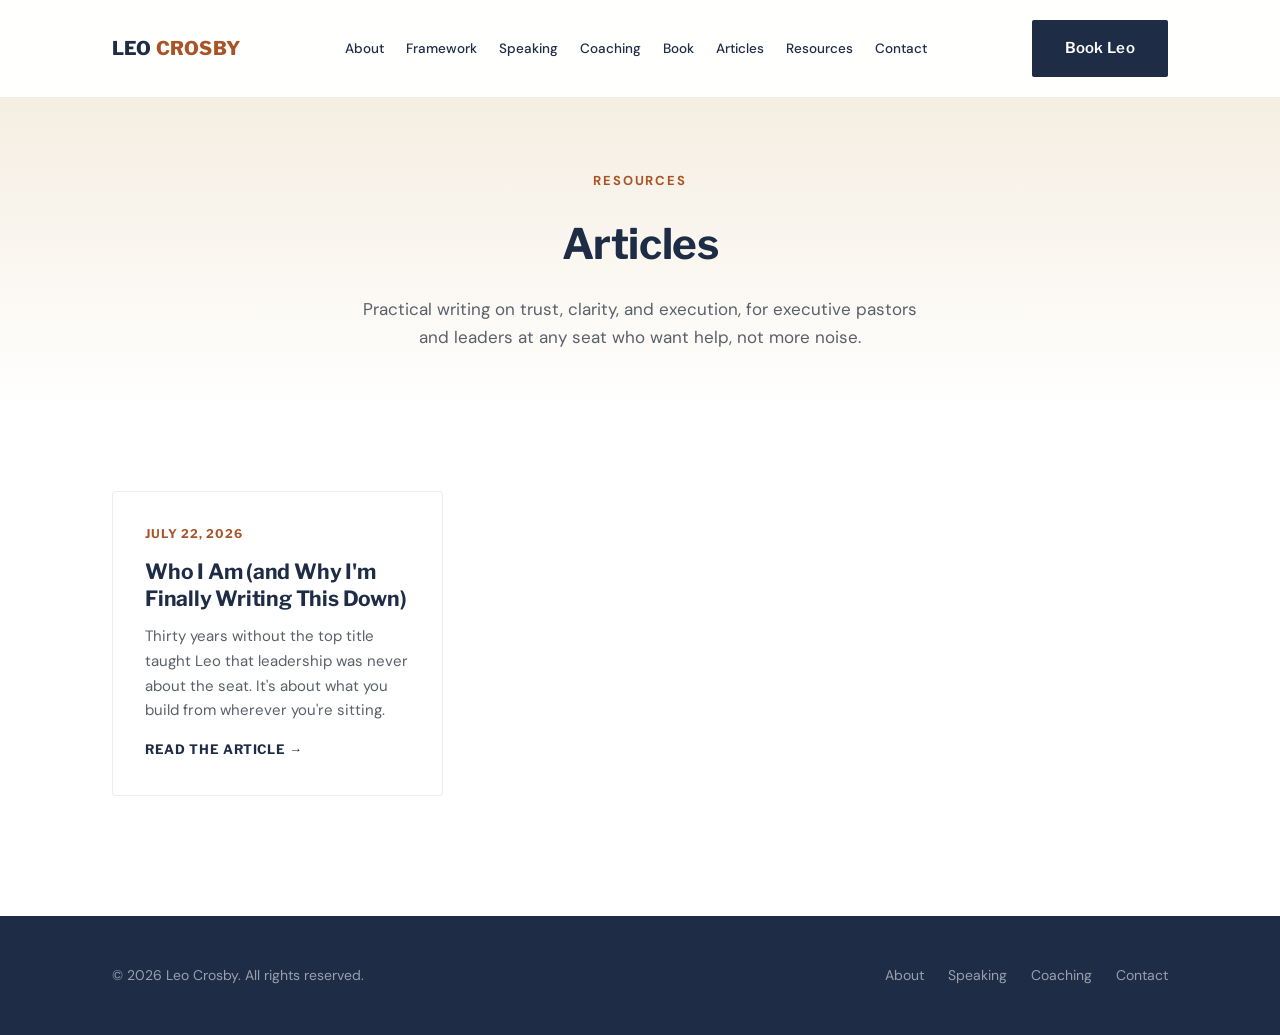
==== articles/index.html @ 7764774f "Add files via upload" ====
<!DOCTYPE html>
<html lang="en">
<head>
<meta charset="UTF-8">
<meta name="viewport" content="width=device-width, initial-scale=1.0">
<title>Articles | Leo Crosby</title>
<meta name="description" content="Practical writing on trust, clarity, and execution for executive pastors and leaders at any seat, from Leo Crosby.">
<link rel="preconnect" href="https://fonts.googleapis.com">
<link rel="preconnect" href="https://fonts.gstatic.com" crossorigin>
<link href="https://fonts.googleapis.com/css2?family=Libre+Franklin:wght@400;500;600;700;800&family=DM+Sans:wght@400;500;700&display=swap" rel="stylesheet">
<link rel="stylesheet" href="../styles/main.css">
</head>
<body>

<header>
  <nav>
    <a href="../index.html" class="logo">LEO <span>CROSBY</span></a>
    <ul class="nav-links" id="navLinks">
      <li><a href="../index.html#about">About</a></li>
      <li><a href="../index.html#framework">Framework</a></li>
      <li><a href="../index.html#speaking">Speaking</a></li>
      <li><a href="../index.html#coaching">Coaching</a></li>
      <li><a href="../index.html#book">Book</a></li>
      <li><a href="index.html">Articles</a></li>
      <li><a href="../index.html#resources">Resources</a></li>
      <li><a href="../index.html#contact">Contact</a></li>
    </ul>
    <div class="nav-cta">
      <a href="../index.html#contact" class="btn btn-primary">Book Leo</a>
      <button class="nav-toggle" id="navToggle" aria-label="Toggle menu">&#9776;</button>
    </div>
  </nav>
</header>

<main>

  <section class="articles-hero">
    <div class="container">
      <span class="eyebrow">Resources</span>
      <h1>Articles</h1>
      <p>Practical writing on trust, clarity, and execution, for executive pastors and leaders at any seat who want help, not more noise.</p>
    </div>
  </section>

  <div class="container">
    <div class="articles-list">
      <a href="who-i-am.html" class="article-card">
        <span class="date">July 22, 2026</span>
        <h3>Who I Am (and Why I'm Finally Writing This Down)</h3>
        <p>Thirty years without the top title taught Leo that leadership was never about the seat. It's about what you build from wherever you're sitting.</p>
        <span class="read-more">Read the Article &rarr;</span>
      </a>
    </div>
  </div>

</main>

<footer>
  <div class="container footer-grid">
    <div>&copy; <span id="year"></span> Leo Crosby. All rights reserved.</div>
    <ul class="footer-links">
      <li><a href="../index.html#about">About</a></li>
      <li><a href="../index.html#speaking">Speaking</a></li>
      <li><a href="../index.html#coaching">Coaching</a></li>
      <li><a href="../index.html#contact">Contact</a></li>
    </ul>
  </div>
</footer>

<script>
  document.getElementById('year').textContent = new Date().getFullYear();
  const navToggle = document.getElementById('navToggle');
  const navLinks = document.getElementById('navLinks');
  navToggle.addEventListener('click', () => navLinks.classList.toggle('open'));
  navLinks.querySelectorAll('a').forEach(a => a.addEventListener('click', () => navLinks.classList.remove('open')));
</script>

</body>
</html>
---- styles/main.css ----
:root{
  --navy:#1E2C46;
  --navy-light:#505A6F;
  --white:#FFFFFF;
  --warm-gray:#F2E9D8;
  --warm-gray-dark:#D9D1C2;
  --gold:#A95328;
  --gold-light:#D8A45C;
  --gold-dark:#8B4421;
  --text-body:#262524;
  --max-width:1120px;
}
*{box-sizing:border-box;margin:0;padding:0;}
html{scroll-behavior:smooth;}
body{
  font-family:'DM Sans', sans-serif;
  color:var(--text-body);
  background:var(--white);
  line-height:1.65;
  -webkit-font-smoothing:antialiased;
}
h1,h2,h3,h4{
  font-family:'Libre Franklin', sans-serif;
  color:var(--navy);
  font-weight:700;
  letter-spacing:-0.01em;
}
a{text-decoration:none;color:inherit;}
img{max-width:100%;display:block;}
.container{
  max-width:var(--max-width);
  margin:0 auto;
  padding:0 32px;
}
section{padding:120px 0;}
.eyebrow{
  text-transform:uppercase;
  letter-spacing:0.14em;
  font-size:13px;
  font-weight:700;
  color:var(--gold);
  margin-bottom:18px;
  display:block;
}
.btn{
  display:inline-block;
  padding:15px 32px;
  border-radius:2px;
  font-family:'Libre Franklin', sans-serif;
  font-weight:600;
  font-size:15px;
  letter-spacing:0.02em;
  transition:all 0.25s ease;
  cursor:pointer;
  border:1px solid transparent;
}
.btn-primary{
  background:var(--navy);
  color:var(--white);
}
.btn-primary:hover{background:var(--navy-light);}
.btn-outline{
  background:transparent;
  color:var(--navy);
  border:1px solid var(--navy);
}
.btn-outline:hover{background:var(--navy);color:var(--white);}
.btn-gold{
  background:var(--gold);
  color:var(--white);
}
.btn-gold:hover{background:var(--gold-dark);}

/* NAV */
header{
  position:fixed;
  top:0;left:0;right:0;
  background:rgba(255,255,255,0.96);
  backdrop-filter:blur(6px);
  z-index:1000;
  border-bottom:1px solid rgba(15,34,55,0.08);
}
nav{
  max-width:var(--max-width);
  margin:0 auto;
  padding:20px 32px;
  display:flex;
  align-items:center;
  justify-content:space-between;
}
.logo{
  font-family:'Libre Franklin', sans-serif;
  font-weight:800;
  font-size:19px;
  color:var(--navy);
  letter-spacing:0.01em;
  white-space:nowrap;
  flex-shrink:0;
}
.logo span{color:var(--gold);}
.nav-links{
  display:flex;
  gap:22px;
  list-style:none;
  flex-wrap:nowrap;
}
.nav-links a{
  font-size:13.5px;
  font-weight:500;
  color:var(--navy);
  position:relative;
  white-space:nowrap;
}
.nav-links a:hover{color:var(--gold);}
.nav-cta{display:flex;align-items:center;gap:18px;flex-shrink:0;}
.nav-cta .btn{white-space:nowrap;}
.nav-toggle{display:none;background:none;border:none;font-size:24px;color:var(--navy);cursor:pointer;}

@media (max-width:1080px){
  .nav-links{
    position:absolute;
    top:100%;left:0;right:0;
    background:var(--white);
    flex-direction:column;
    gap:0;
    display:none;
    border-bottom:1px solid rgba(15,34,55,0.08);
  }
  .nav-links.open{display:flex;}
  .nav-links li{width:100%;}
  .nav-links a{
    display:block;
    padding:16px 32px;
    border-top:1px solid rgba(15,34,55,0.06);
  }
  .nav-cta .btn{display:none;}
  .nav-toggle{display:block;}
}

/* HERO */
.hero{
  padding:200px 0 140px;
  background:linear-gradient(180deg, var(--warm-gray) 0%, var(--white) 100%);
}
.hero-grid{
  display:grid;
  grid-template-columns:1.15fr 0.85fr;
  gap:64px;
  align-items:center;
}
.hero h1{
  font-size:52px;
  line-height:1.12;
  margin-bottom:24px;
}
.hero h1 em{
  font-style:normal;
  color:var(--gold);
}
.hero p.lead{
  font-size:19px;
  color:var(--text-body);
  max-width:520px;
  margin-bottom:36px;
}
.hero-ctas{display:flex;gap:16px;flex-wrap:wrap;}
.hero-portrait{
  width:100%;
  aspect-ratio:4/5;
  border-radius:4px;
  position:relative;
  overflow:hidden;
  background:var(--navy);
}
.hero-portrait img{
  width:100%;
  height:100%;
  object-fit:cover;
  display:block;
}
.hero-portrait::after{
  content:"";
  position:absolute;
  bottom:-14px;right:-14px;
  width:70%;height:70%;
  border:1px solid var(--gold);
  border-radius:4px;
  z-index:-1;
}

/* SECTION HEADERS */
.section-head{
  max-width:640px;
  margin-bottom:64px;
}
.section-head.center{margin-left:auto;margin-right:auto;text-align:center;}
.section-head h2{font-size:36px;line-height:1.2;margin-bottom:20px;}
.section-head p{font-size:17px;color:#5A6068;}

.bg-warm{background:var(--warm-gray);}
.bg-navy{background:var(--navy);color:rgba(255,255,255,0.88);}
.bg-navy h2,.bg-navy h3,.bg-navy h4{color:var(--white);}
.bg-navy .eyebrow{color:var(--gold-light);}

/* ABOUT */
.about-grid{
  display:grid;
  grid-template-columns:0.8fr 1.2fr;
  gap:72px;
  align-items:start;
}
.about-photo{
  width:100%;
  aspect-ratio:1/1.1;
  border-radius:4px;
  overflow:hidden;
  background:var(--warm-gray-dark);
}
.about-photo img{
  width:100%;
  height:100%;
  object-fit:cover;
  display:block;
}
.about-text p{margin-bottom:20px;font-size:17px;}
.pull-quote{
  border-left:3px solid var(--gold);
  padding-left:24px;
  margin:32px 0;
  font-family:'Libre Franklin',sans-serif;
  font-size:20px;
  color:var(--navy);
  font-weight:500;
  line-height:1.5;
}

/* FRAMEWORK */
.not-is-grid{
  display:grid;
  grid-template-columns:1fr 1fr;
  gap:40px;
  margin-bottom:72px;
}
.not-is-card{
  background:var(--white);
  border:1px solid rgba(15,34,55,0.08);
  border-radius:4px;
  padding:40px;
}
.not-is-card h3{
  font-size:14px;
  text-transform:uppercase;
  letter-spacing:0.1em;
  margin-bottom:24px;
}
.not-is-card.is-not h3{color:#A24B3E;}
.not-is-card.is-yes h3{color:var(--gold);}
.not-is-card ul{list-style:none;}
.not-is-card li{
  padding:12px 0;
  border-top:1px solid rgba(15,34,55,0.06);
  font-size:16px;
}
.not-is-card li:first-child{border-top:none;}

.pillars{
  display:grid;
  grid-template-columns:repeat(4,1fr);
  gap:28px;
}
.pillar{
  background:var(--white);
  border-top:3px solid var(--gold);
  padding:32px 26px;
  box-shadow:0 2px 24px rgba(15,34,55,0.06);
}
.pillar .num{
  font-family:'Libre Franklin',sans-serif;
  font-size:13px;
  color:var(--gold);
  font-weight:700;
  letter-spacing:0.08em;
  margin-bottom:14px;
  display:block;
}
.pillar h4{font-size:20px;margin-bottom:12px;}
.pillar p{font-size:15px;color:#5A6068;}

/* SPEAKING */
.speaking-grid{
  display:grid;
  grid-template-columns:1fr 1fr;
  gap:64px;
  align-items:start;
}
.topic-list{list-style:none;margin-top:24px;}
.topic-list li{
  padding:18px 0;
  border-top:1px solid rgba(15,34,55,0.08);
  font-family:'Libre Franklin',sans-serif;
  font-size:17px;
  font-weight:500;
  color:var(--navy);
}
.topic-list li:last-child{border-bottom:1px solid rgba(15,34,55,0.08);}
.quote-card{
  background:var(--warm-gray);
  padding:32px;
  border-radius:4px;
  margin-bottom:24px;
}
.quote-card p{font-size:16px;font-style:italic;color:var(--navy);margin-bottom:16px;}
.quote-card .attribution{
  font-family:'Libre Franklin',sans-serif;
  font-size:13px;
  font-style:normal;
  text-transform:uppercase;
  letter-spacing:0.06em;
  color:#8A8272;
}

/* SPEAKING VIDEOS */
.video-section-head{
  margin-top:80px;
  text-align:center;
}
.video-section-head h3{font-size:26px;margin-top:8px;}
.video-grid{
  display:grid;
  grid-template-columns:repeat(auto-fit, minmax(220px, 260px));
  justify-content:center;
  gap:32px;
  margin-top:40px;
}
.video-card{width:100%;}
.video-embed{
  width:100%;
  aspect-ratio:9/16;
  background:var(--navy);
  border-radius:4px;
  overflow:hidden;
  box-shadow:0 12px 32px rgba(15,34,55,0.12);
}
.video-embed iframe{
  width:100%;
  height:100%;
  border:0;
  display:block;
}
.video-caption{
  margin-top:14px;
  text-align:center;
  font-family:'Libre Franklin',sans-serif;
  font-weight:600;
  font-size:15px;
  color:var(--navy);
}

/* COACHING */
.coaching-grid{
  display:grid;
  grid-template-columns:repeat(2,1fr);
  gap:28px;
  margin-top:56px;
  max-width:840px;
  margin-left:auto;
  margin-right:auto;
}
.coaching-card{
  padding:36px 30px;
  border:1px solid rgba(255,255,255,0.14);
  border-radius:4px;
}
.coaching-card h4{font-size:20px;margin-bottom:14px;}
.coaching-card p{font-size:15px;color:rgba(255,255,255,0.7);margin-bottom:20px;}
.coaching-card .tag{
  display:inline-block;
  font-size:12px;
  text-transform:uppercase;
  letter-spacing:0.08em;
  color:var(--gold-light);
  font-weight:700;
  margin-bottom:16px;
}

/* BOOK */
.book-grid{
  display:grid;
  grid-template-columns:0.7fr 1.3fr;
  gap:64px;
  align-items:center;
}
.book-cover{
  width:100%;
  aspect-ratio:2/3;
  background:linear-gradient(160deg, var(--navy) 0%, var(--navy-light) 100%);
  border-radius:2px;
  box-shadow:0 20px 50px rgba(15,34,55,0.18);
  display:flex;
  flex-direction:column;
  align-items:center;
  justify-content:center;
  text-align:center;
  padding:32px;
  color:var(--white);
}
.book-cover .eyebrow{color:var(--gold-light);}
.book-cover h3{color:var(--white);font-size:26px;line-height:1.3;}
.book-cover .sub{color:rgba(255,255,255,0.6);font-size:13px;margin-top:16px;letter-spacing:0.06em;text-transform:uppercase;}
.signup-row{
  display:flex;
  gap:12px;
  margin-top:28px;
  max-width:440px;
  flex-wrap:wrap;
}
.signup-row input{
  flex:1;
  min-width:200px;
  padding:15px 18px;
  border:1px solid rgba(15,34,55,0.18);
  border-radius:2px;
  font-family:'DM Sans',sans-serif;
  font-size:15px;
}

/* RESOURCES */
.resources-grid{
  display:grid;
  grid-template-columns:repeat(3,1fr);
  gap:28px;
}
.resource-card{
  display:block;
  background:var(--white);
  border:1px solid rgba(15,34,55,0.08);
  border-radius:4px;
  overflow:hidden;
  transition:box-shadow 0.25s ease, transform 0.25s ease;
}
a.resource-card:hover{
  box-shadow:0 12px 32px rgba(15,34,55,0.1);
  transform:translateY(-2px);
}
.resource-card .thumb{
  height:150px;
  background:var(--warm-gray-dark);
  display:flex;
  align-items:center;
  justify-content:center;
  color:#8A8272;
  font-family:'Libre Franklin',sans-serif;
  font-size:12px;
  text-transform:uppercase;
  letter-spacing:0.08em;
  overflow:hidden;
}
.resource-card .thumb img{
  width:100%;
  height:100%;
  object-fit:cover;
  display:block;
}
.resource-card .body{padding:26px;}
.resource-card h4{font-size:18px;margin-bottom:10px;}
.resource-card p{font-size:14px;color:#5A6068;margin-bottom:16px;}
.resource-card .link{
  font-family:'Libre Franklin',sans-serif;
  font-size:13px;
  font-weight:700;
  color:var(--gold);
  text-transform:uppercase;
  letter-spacing:0.05em;
}

/* CONTACT */
.contact-grid{
  display:grid;
  grid-template-columns:1fr 1fr;
  gap:64px;
}
.contact-form{display:flex;flex-direction:column;gap:18px;}
.contact-form input,.contact-form select,.contact-form textarea{
  padding:15px 18px;
  border:1px solid rgba(15,34,55,0.18);
  border-radius:2px;
  font-family:'DM Sans',sans-serif;
  font-size:15px;
  width:100%;
}
.contact-form textarea{resize:vertical;min-height:120px;}
.contact-info-item{
  display:flex;
  gap:16px;
  margin-bottom:28px;
}
.contact-info-item .label{
  font-family:'Libre Franklin',sans-serif;
  font-weight:700;
  font-size:13px;
  text-transform:uppercase;
  letter-spacing:0.06em;
  color:var(--gold);
  min-width:110px;
}
.contact-info-item .value{font-size:16px;color:var(--navy);}

footer{
  background:var(--navy);
  color:rgba(255,255,255,0.55);
  padding:48px 0;
  font-size:14px;
}
.footer-grid{
  display:flex;
  justify-content:space-between;
  align-items:center;
  flex-wrap:wrap;
  gap:20px;
}
.footer-links{display:flex;gap:24px;list-style:none;}
.footer-links a:hover{color:var(--gold-light);}

@media (max-width:900px){
  section{padding:80px 0;}
  .hero{padding:140px 0 80px;}
  .hero-grid{grid-template-columns:1fr;}
  .hero h1{font-size:38px;}
  .hero-portrait{max-width:340px;margin:0 auto;}
  .about-grid{grid-template-columns:1fr;}
  .about-photo{max-width:320px;margin:0 auto;}
  .not-is-grid{grid-template-columns:1fr;}
  .pillars{grid-template-columns:1fr 1fr;}
  .speaking-grid{grid-template-columns:1fr;}
  .coaching-grid{grid-template-columns:1fr;}
  .book-grid{grid-template-columns:1fr;}
  .book-cover{max-width:280px;margin:0 auto;}
  .resources-grid{grid-template-columns:1fr;}
  .contact-grid{grid-template-columns:1fr;}
}
@media (max-width:560px){
  .pillars{grid-template-columns:1fr;}
  .container{padding:0 22px;}
}

/* ARTICLES INDEX */
.articles-hero{
  padding:170px 0 60px;
  background:linear-gradient(180deg, var(--warm-gray) 0%, var(--white) 100%);
  text-align:center;
}
.articles-hero h1{font-size:42px;margin-bottom:16px;}
.articles-hero p{font-size:17px;color:#5A6068;max-width:560px;margin:0 auto;}
.articles-list{
  display:grid;
  grid-template-columns:repeat(auto-fill, minmax(280px, 1fr));
  gap:32px;
  padding:80px 0 120px;
}
.article-card{
  display:block;
  border:1px solid rgba(15,34,55,0.08);
  border-radius:4px;
  padding:32px;
  background:var(--white);
  transition:box-shadow 0.25s ease, transform 0.25s ease;
}
.article-card:hover{
  box-shadow:0 12px 32px rgba(15,34,55,0.1);
  transform:translateY(-2px);
}
.article-card .date{
  font-family:'Libre Franklin',sans-serif;
  font-size:12px;
  text-transform:uppercase;
  letter-spacing:0.08em;
  color:var(--gold);
  font-weight:700;
  margin-bottom:14px;
  display:block;
}
.article-card h3{font-size:21px;line-height:1.3;margin-bottom:12px;}
.article-card p{font-size:15px;color:#5A6068;}
.article-card .read-more{
  display:inline-block;
  margin-top:16px;
  font-family:'Libre Franklin',sans-serif;
  font-size:13px;
  font-weight:700;
  text-transform:uppercase;
  letter-spacing:0.05em;
  color:var(--navy);
}

/* ARTICLE PAGE */
.article-hero{
  padding:170px 0 60px;
  background:linear-gradient(180deg, var(--warm-gray) 0%, var(--white) 100%);
}
.article-hero-inner{max-width:700px;margin:0 auto;text-align:center;}
.article-hero h1{font-size:38px;line-height:1.2;margin-bottom:20px;}
.article-meta{
  font-family:'Libre Franklin',sans-serif;
  font-size:14px;
  color:#8A8272;
  text-transform:uppercase;
  letter-spacing:0.06em;
  font-weight:600;
}
.article-body{
  max-width:700px;
  margin:0 auto;
  padding:64px 0 120px;
}
.article-body p{
  font-size:18px;
  line-height:1.75;
  margin-bottom:26px;
  color:var(--text-body);
}
.article-body p:first-of-type{
  font-size:20px;
  color:var(--navy);
}
.article-footer-nav{
  max-width:700px;
  margin:0 auto;
  padding:0 0 100px;
  text-align:center;
}
@media (max-width:600px){
  .articles-hero{padding:140px 0 40px;}
  .article-hero{padding:140px 0 40px;}
  .article-hero h1{font-size:28px;}
  .article-body p{font-size:17px;}
}

/* TRACK RECORD (new) */
.stats-grid{
  display:grid;
  grid-template-columns:repeat(6,1fr);
  gap:16px;
  margin-bottom:64px;
}
.stat-card{
  background:var(--white);
  border-top:3px solid var(--gold);
  padding:24px 16px;
  text-align:center;
  box-shadow:0 2px 24px rgba(15,34,55,0.06);
}
.stat-num{
  display:block;
  font-family:'Libre Franklin',sans-serif;
  font-size:26px;
  font-weight:800;
  color:var(--navy);
  margin-bottom:6px;
}
.stat-label{
  display:block;
  font-size:12.5px;
  color:#5A6068;
  line-height:1.35;
}
.timeline{
  max-width:760px;
  margin:0 auto;
}
.timeline-item{
  display:flex;
  gap:24px;
  padding:20px 0;
  border-top:1px solid rgba(15,34,55,0.1);
}
.timeline-item:first-child{border-top:none;}
.timeline-date{
  flex:0 0 130px;
  font-family:'Libre Franklin',sans-serif;
  font-size:13px;
  font-weight:700;
  color:var(--gold);
  padding-top:3px;
}
.timeline-body h4{font-size:17px;margin-bottom:4px;}
.timeline-org{font-size:14px;color:#5A6068;}

@media (max-width:900px){
  .stats-grid{grid-template-columns:repeat(3,1fr);}
  .timeline-item{flex-direction:column;gap:4px;}
  .timeline-date{flex:none;}
}
@media (max-width:560px){
  .stats-grid{grid-template-columns:repeat(2,1fr);}
}

/* SPEAKING VIDEO PLACEHOLDERS (new) */
.video-embed-placeholder{
  display:flex;
  flex-direction:column;
  align-items:center;
  justify-content:center;
  gap:12px;
  border:1px dashed rgba(255,255,255,0.35);
  text-align:center;
  padding:16px;
}
.placeholder-play{
  width:40px;height:40px;
  border-radius:50%;
  background:rgba(255,255,255,0.14);
  color:var(--white);
  display:flex;
  align-items:center;
  justify-content:center;
  font-size:14px;
}
.placeholder-label{
  color:rgba(255,255,255,0.65);
  font-size:12.5px;
  line-height:1.4;
}
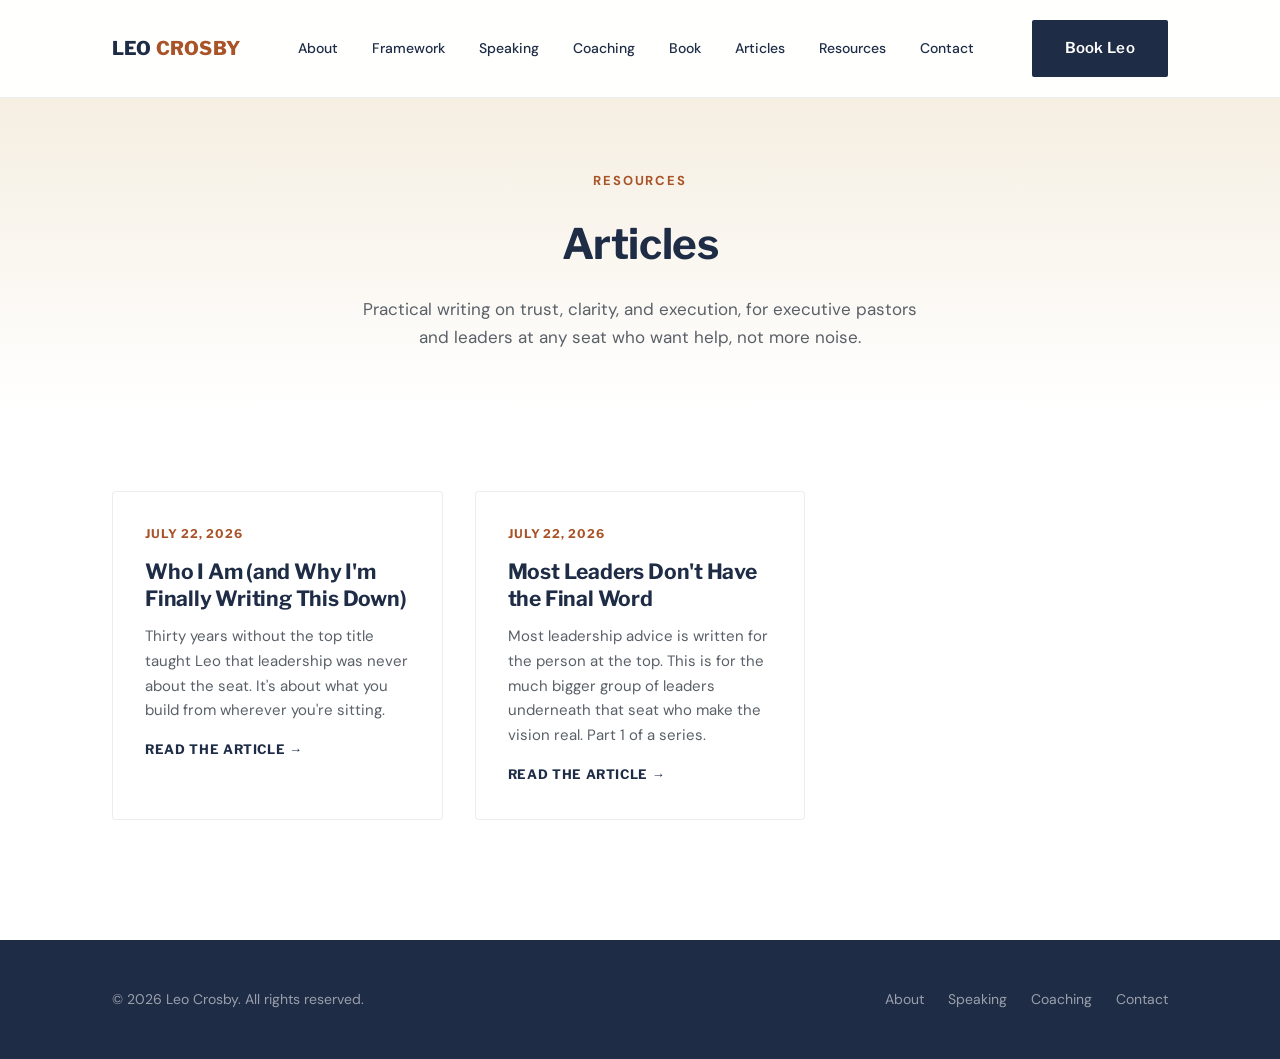
==== commit 39eca175: "Add files via upload" ====
--- a/articles/index.html
+++ b/articles/index.html
@@ -43,13 +43,24 @@
   </section>
 
   <div class="container">
-    <div class="articles-list">
-      <a href="who-i-am.html" class="article-card">
+    <div class="articles-list" id="articlesList">
+      <a href="who-i-am.html" class="article-card" data-publish="2026-07-22">
         <span class="date">July 22, 2026</span>
         <h3>Who I Am (and Why I'm Finally Writing This Down)</h3>
         <p>Thirty years without the top title taught Leo that leadership was never about the seat. It's about what you build from wherever you're sitting.</p>
         <span class="read-more">Read the Article &rarr;</span>
       </a>
+
+      <a href="most-leaders-dont-have-the-final-word.html" class="article-card" data-publish="2026-07-22">
+        <span class="date">July 22, 2026</span>
+        <h3>Most Leaders Don't Have the Final Word</h3>
+        <p>Most leadership advice is written for the person at the top. This is for the much bigger group of leaders underneath that seat who make the vision real. Part 1 of a series.</p>
+        <span class="read-more">Read the Article &rarr;</span>
+      </a>
+
+      <!-- To add a future article, copy a block above, update the href/date/title/excerpt,
+           and set data-publish to the date it should go live (YYYY-MM-DD).
+           It will stay hidden until that date, then appear automatically. -->
     </div>
   </div>
 
@@ -73,6 +84,29 @@
   const navLinks = document.getElementById('navLinks');
   navToggle.addEventListener('click', () => navLinks.classList.toggle('open'));
   navLinks.querySelectorAll('a').forEach(a => a.addEventListener('click', () => navLinks.classList.remove('open')));
+
+  // Scheduled publishing: hide any article card whose data-publish date hasn't arrived yet,
+  // then sort the remaining visible cards newest-first.
+  (function () {
+    const today = new Date();
+    today.setHours(0, 0, 0, 0);
+    const list = document.getElementById('articlesList');
+    const cards = Array.from(list.querySelectorAll('.article-card'));
+
+    const visible = [];
+    cards.forEach(card => {
+      const publishStr = card.getAttribute('data-publish');
+      const publishDate = publishStr ? new Date(publishStr + 'T00:00:00') : today;
+      if (publishDate > today) {
+        card.remove();
+      } else {
+        visible.push({ card, date: publishDate });
+      }
+    });
+
+    visible.sort((a, b) => b.date - a.date);
+    visible.forEach(item => list.appendChild(item.card));
+  })();
 </script>
 
 </body>
--- a/styles/main.css
+++ b/styles/main.css
@@ -1,722 +1,624 @@
-:root{
-  --navy:#1E2C46;
-  --navy-light:#505A6F;
-  --white:#FFFFFF;
-  --warm-gray:#F2E9D8;
-  --warm-gray-dark:#D9D1C2;
-  --gold:#A95328;
-  --gold-light:#D8A45C;
-  --gold-dark:#8B4421;
-  --text-body:#262524;
-  --max-width:1120px;
-}
-*{box-sizing:border-box;margin:0;padding:0;}
-html{scroll-behavior:smooth;}
-body{
-  font-family:'DM Sans', sans-serif;
-  color:var(--text-body);
-  background:var(--white);
-  line-height:1.65;
-  -webkit-font-smoothing:antialiased;
-}
-h1,h2,h3,h4{
-  font-family:'Libre Franklin', sans-serif;
-  color:var(--navy);
-  font-weight:700;
-  letter-spacing:-0.01em;
-}
-a{text-decoration:none;color:inherit;}
-img{max-width:100%;display:block;}
-.container{
-  max-width:var(--max-width);
-  margin:0 auto;
-  padding:0 32px;
-}
-section{padding:120px 0;}
-.eyebrow{
-  text-transform:uppercase;
-  letter-spacing:0.14em;
-  font-size:13px;
-  font-weight:700;
-  color:var(--gold);
-  margin-bottom:18px;
-  display:block;
-}
-.btn{
-  display:inline-block;
-  padding:15px 32px;
-  border-radius:2px;
-  font-family:'Libre Franklin', sans-serif;
-  font-weight:600;
-  font-size:15px;
-  letter-spacing:0.02em;
-  transition:all 0.25s ease;
-  cursor:pointer;
-  border:1px solid transparent;
-}
-.btn-primary{
-  background:var(--navy);
-  color:var(--white);
-}
-.btn-primary:hover{background:var(--navy-light);}
-.btn-outline{
-  background:transparent;
-  color:var(--navy);
-  border:1px solid var(--navy);
-}
-.btn-outline:hover{background:var(--navy);color:var(--white);}
-.btn-gold{
-  background:var(--gold);
-  color:var(--white);
-}
-.btn-gold:hover{background:var(--gold-dark);}
-
-/* NAV */
-header{
-  position:fixed;
-  top:0;left:0;right:0;
-  background:rgba(255,255,255,0.96);
-  backdrop-filter:blur(6px);
-  z-index:1000;
-  border-bottom:1px solid rgba(15,34,55,0.08);
-}
-nav{
-  max-width:var(--max-width);
-  margin:0 auto;
-  padding:20px 32px;
-  display:flex;
-  align-items:center;
-  justify-content:space-between;
-}
-.logo{
-  font-family:'Libre Franklin', sans-serif;
-  font-weight:800;
-  font-size:19px;
-  color:var(--navy);
-  letter-spacing:0.01em;
-  white-space:nowrap;
-  flex-shrink:0;
-}
-.logo span{color:var(--gold);}
-.nav-links{
-  display:flex;
-  gap:22px;
-  list-style:none;
-  flex-wrap:nowrap;
-}
-.nav-links a{
-  font-size:13.5px;
-  font-weight:500;
-  color:var(--navy);
-  position:relative;
-  white-space:nowrap;
-}
-.nav-links a:hover{color:var(--gold);}
-.nav-cta{display:flex;align-items:center;gap:18px;flex-shrink:0;}
-.nav-cta .btn{white-space:nowrap;}
-.nav-toggle{display:none;background:none;border:none;font-size:24px;color:var(--navy);cursor:pointer;}
-
-@media (max-width:1080px){
+  :root{
+    --navy:#1E2C46;
+    --navy-light:#505A6F;
+    --white:#FFFFFF;
+    --warm-gray:#F2E9D8;
+    --warm-gray-dark:#D9D1C2;
+    --gold:#A95328;
+    --gold-light:#D8A45C;
+    --gold-dark:#8B4421;
+    --text-body:#262524;
+    --max-width:1120px;
+  }
+  *{box-sizing:border-box;margin:0;padding:0;}
+  html{scroll-behavior:smooth;}
+  body{
+    font-family:'DM Sans', sans-serif;
+    color:var(--text-body);
+    background:var(--white);
+    line-height:1.65;
+    -webkit-font-smoothing:antialiased;
+  }
+  h1,h2,h3,h4{
+    font-family:'Libre Franklin', sans-serif;
+    color:var(--navy);
+    font-weight:700;
+    letter-spacing:-0.01em;
+  }
+  a{text-decoration:none;color:inherit;}
+  img{max-width:100%;display:block;}
+  .container{
+    max-width:var(--max-width);
+    margin:0 auto;
+    padding:0 32px;
+  }
+  section{padding:120px 0;}
+  .eyebrow{
+    text-transform:uppercase;
+    letter-spacing:0.14em;
+    font-size:13px;
+    font-weight:700;
+    color:var(--gold);
+    margin-bottom:18px;
+    display:block;
+  }
+  .btn{
+    display:inline-block;
+    padding:15px 32px;
+    border-radius:2px;
+    font-family:'Libre Franklin', sans-serif;
+    font-weight:600;
+    font-size:15px;
+    letter-spacing:0.02em;
+    transition:all 0.25s ease;
+    cursor:pointer;
+    border:1px solid transparent;
+  }
+  .btn-primary{
+    background:var(--navy);
+    color:var(--white);
+  }
+  .btn-primary:hover{background:var(--navy-light);}
+  .btn-outline{
+    background:transparent;
+    color:var(--navy);
+    border:1px solid var(--navy);
+  }
+  .btn-outline:hover{background:var(--navy);color:var(--white);}
+  .btn-gold{
+    background:var(--gold);
+    color:var(--white);
+  }
+  .btn-gold:hover{background:var(--gold-dark);}
+
+  /* NAV */
+  header{
+    position:fixed;
+    top:0;left:0;right:0;
+    background:rgba(255,255,255,0.96);
+    backdrop-filter:blur(6px);
+    z-index:1000;
+    border-bottom:1px solid rgba(15,34,55,0.08);
+  }
+  nav{
+    max-width:var(--max-width);
+    margin:0 auto;
+    padding:20px 32px;
+    display:flex;
+    align-items:center;
+    justify-content:space-between;
+  }
+  .logo{
+    font-family:'Libre Franklin', sans-serif;
+    font-weight:800;
+    font-size:19px;
+    color:var(--navy);
+    letter-spacing:0.01em;
+  }
+  .logo span{color:var(--gold);}
   .nav-links{
+    display:flex;
+    gap:34px;
+    list-style:none;
+  }
+  .nav-links a{
+    font-size:14px;
+    font-weight:500;
+    color:var(--navy);
+    position:relative;
+  }
+  .nav-links a:hover{color:var(--gold);}
+  .nav-cta{display:flex;align-items:center;gap:18px;}
+  .nav-toggle{display:none;background:none;border:none;font-size:24px;color:var(--navy);cursor:pointer;}
+
+  @media (max-width:900px){
+    .nav-links{
+      position:absolute;
+      top:100%;left:0;right:0;
+      background:var(--white);
+      flex-direction:column;
+      gap:0;
+      display:none;
+      border-bottom:1px solid rgba(15,34,55,0.08);
+    }
+    .nav-links.open{display:flex;}
+    .nav-links li{width:100%;}
+    .nav-links a{
+      display:block;
+      padding:16px 32px;
+      border-top:1px solid rgba(15,34,55,0.06);
+    }
+    .nav-cta .btn{display:none;}
+    .nav-toggle{display:block;}
+  }
+
+  /* HERO */
+  .hero{
+    padding:200px 0 140px;
+    background:linear-gradient(180deg, var(--warm-gray) 0%, var(--white) 100%);
+  }
+  .hero-grid{
+    display:grid;
+    grid-template-columns:1.15fr 0.85fr;
+    gap:64px;
+    align-items:center;
+  }
+  .hero h1{
+    font-size:52px;
+    line-height:1.12;
+    margin-bottom:24px;
+  }
+  .hero h1 em{
+    font-style:normal;
+    color:var(--gold);
+  }
+  .hero p.lead{
+    font-size:19px;
+    color:var(--text-body);
+    max-width:520px;
+    margin-bottom:36px;
+  }
+  .hero-ctas{display:flex;gap:16px;flex-wrap:wrap;}
+  .hero-portrait{
+    width:100%;
+    aspect-ratio:4/5;
+    border-radius:4px;
+    position:relative;
+    overflow:hidden;
+    background:var(--navy);
+  }
+  .hero-portrait img{
+    width:100%;
+    height:100%;
+    object-fit:cover;
+    display:block;
+  }
+  .hero-portrait::after{
+    content:"";
     position:absolute;
-    top:100%;left:0;right:0;
+    bottom:-14px;right:-14px;
+    width:70%;height:70%;
+    border:1px solid var(--gold);
+    border-radius:4px;
+    z-index:-1;
+  }
+
+  /* SECTION HEADERS */
+  .section-head{
+    max-width:640px;
+    margin-bottom:64px;
+  }
+  .section-head.center{margin-left:auto;margin-right:auto;text-align:center;}
+  .section-head h2{font-size:36px;line-height:1.2;margin-bottom:20px;}
+  .section-head p{font-size:17px;color:#5A6068;}
+
+  .bg-warm{background:var(--warm-gray);}
+  .bg-navy{background:var(--navy);color:rgba(255,255,255,0.88);}
+  .bg-navy h2,.bg-navy h3,.bg-navy h4{color:var(--white);}
+  .bg-navy .eyebrow{color:var(--gold-light);}
+
+  /* ABOUT */
+  .about-grid{
+    display:grid;
+    grid-template-columns:0.8fr 1.2fr;
+    gap:72px;
+    align-items:start;
+  }
+  .about-photo{
+    width:100%;
+    aspect-ratio:1/1.1;
+    border-radius:4px;
+    overflow:hidden;
+    background:var(--warm-gray-dark);
+  }
+  .about-photo img{
+    width:100%;
+    height:100%;
+    object-fit:cover;
+    display:block;
+  }
+  .about-text p{margin-bottom:20px;font-size:17px;}
+  .pull-quote{
+    border-left:3px solid var(--gold);
+    padding-left:24px;
+    margin:32px 0;
+    font-family:'Libre Franklin',sans-serif;
+    font-size:20px;
+    color:var(--navy);
+    font-weight:500;
+    line-height:1.5;
+  }
+
+  /* FRAMEWORK */
+  .not-is-grid{
+    display:grid;
+    grid-template-columns:1fr 1fr;
+    gap:40px;
+    margin-bottom:72px;
+  }
+  .not-is-card{
     background:var(--white);
+    border:1px solid rgba(15,34,55,0.08);
+    border-radius:4px;
+    padding:40px;
+  }
+  .not-is-card h3{
+    font-size:14px;
+    text-transform:uppercase;
+    letter-spacing:0.1em;
+    margin-bottom:24px;
+  }
+  .not-is-card.is-not h3{color:#A24B3E;}
+  .not-is-card.is-yes h3{color:var(--gold);}
+  .not-is-card ul{list-style:none;}
+  .not-is-card li{
+    padding:12px 0;
+    border-top:1px solid rgba(15,34,55,0.06);
+    font-size:16px;
+  }
+  .not-is-card li:first-child{border-top:none;}
+
+  .pillars{
+    display:grid;
+    grid-template-columns:repeat(4,1fr);
+    gap:28px;
+  }
+  .pillar{
+    background:var(--white);
+    border-top:3px solid var(--gold);
+    padding:32px 26px;
+    box-shadow:0 2px 24px rgba(15,34,55,0.06);
+  }
+  .pillar .num{
+    font-family:'Libre Franklin',sans-serif;
+    font-size:13px;
+    color:var(--gold);
+    font-weight:700;
+    letter-spacing:0.08em;
+    margin-bottom:14px;
+    display:block;
+  }
+  .pillar h4{font-size:20px;margin-bottom:12px;}
+  .pillar p{font-size:15px;color:#5A6068;}
+
+  /* SPEAKING */
+  .speaking-grid{
+    display:grid;
+    grid-template-columns:1fr 1fr;
+    gap:64px;
+    align-items:start;
+  }
+  .topic-list{list-style:none;margin-top:24px;}
+  .topic-list li{
+    padding:18px 0;
+    border-top:1px solid rgba(15,34,55,0.08);
+    font-family:'Libre Franklin',sans-serif;
+    font-size:17px;
+    font-weight:500;
+    color:var(--navy);
+  }
+  .topic-list li:last-child{border-bottom:1px solid rgba(15,34,55,0.08);}
+  .quote-card{
+    background:var(--warm-gray);
+    padding:32px;
+    border-radius:4px;
+    margin-bottom:24px;
+  }
+  .quote-card p{font-size:16px;font-style:italic;color:var(--navy);margin-bottom:16px;}
+  .quote-card .attribution{
+    font-family:'Libre Franklin',sans-serif;
+    font-size:13px;
+    font-style:normal;
+    text-transform:uppercase;
+    letter-spacing:0.06em;
+    color:#8A8272;
+  }
+
+  /* SPEAKING VIDEOS */
+  .video-section-head{
+    margin-top:80px;
+    text-align:center;
+  }
+  .video-section-head h3{font-size:26px;margin-top:8px;}
+  .video-grid{
+    display:grid;
+    grid-template-columns:repeat(auto-fit, minmax(220px, 260px));
+    justify-content:center;
+    gap:32px;
+    margin-top:40px;
+  }
+  .video-card{width:100%;}
+  .video-embed{
+    width:100%;
+    aspect-ratio:9/16;
+    background:var(--navy);
+    border-radius:4px;
+    overflow:hidden;
+    box-shadow:0 12px 32px rgba(15,34,55,0.12);
+  }
+  .video-embed iframe{
+    width:100%;
+    height:100%;
+    border:0;
+    display:block;
+  }
+  .video-caption{
+    margin-top:14px;
+    text-align:center;
+    font-family:'Libre Franklin',sans-serif;
+    font-weight:600;
+    font-size:15px;
+    color:var(--navy);
+  }
+
+  /* COACHING */
+  .coaching-grid{
+    display:grid;
+    grid-template-columns:repeat(2,1fr);
+    gap:28px;
+    margin-top:56px;
+    max-width:840px;
+    margin-left:auto;
+    margin-right:auto;
+  }
+  .coaching-card{
+    padding:36px 30px;
+    border:1px solid rgba(255,255,255,0.14);
+    border-radius:4px;
+  }
+  .coaching-card h4{font-size:20px;margin-bottom:14px;}
+  .coaching-card p{font-size:15px;color:rgba(255,255,255,0.7);margin-bottom:20px;}
+  .coaching-card .tag{
+    display:inline-block;
+    font-size:12px;
+    text-transform:uppercase;
+    letter-spacing:0.08em;
+    color:var(--gold-light);
+    font-weight:700;
+    margin-bottom:16px;
+  }
+
+  /* BOOK */
+  .book-grid{
+    display:grid;
+    grid-template-columns:0.7fr 1.3fr;
+    gap:64px;
+    align-items:center;
+  }
+  .book-cover{
+    width:100%;
+    aspect-ratio:2/3;
+    background:linear-gradient(160deg, var(--navy) 0%, var(--navy-light) 100%);
+    border-radius:2px;
+    box-shadow:0 20px 50px rgba(15,34,55,0.18);
+    display:flex;
     flex-direction:column;
-    gap:0;
-    display:none;
-    border-bottom:1px solid rgba(15,34,55,0.08);
-  }
-  .nav-links.open{display:flex;}
-  .nav-links li{width:100%;}
-  .nav-links a{
-    display:block;
-    padding:16px 32px;
-    border-top:1px solid rgba(15,34,55,0.06);
-  }
-  .nav-cta .btn{display:none;}
-  .nav-toggle{display:block;}
-}
-
-/* HERO */
-.hero{
-  padding:200px 0 140px;
-  background:linear-gradient(180deg, var(--warm-gray) 0%, var(--white) 100%);
-}
-.hero-grid{
-  display:grid;
-  grid-template-columns:1.15fr 0.85fr;
-  gap:64px;
-  align-items:center;
-}
-.hero h1{
-  font-size:52px;
-  line-height:1.12;
-  margin-bottom:24px;
-}
-.hero h1 em{
-  font-style:normal;
-  color:var(--gold);
-}
-.hero p.lead{
-  font-size:19px;
-  color:var(--text-body);
-  max-width:520px;
-  margin-bottom:36px;
-}
-.hero-ctas{display:flex;gap:16px;flex-wrap:wrap;}
-.hero-portrait{
-  width:100%;
-  aspect-ratio:4/5;
-  border-radius:4px;
-  position:relative;
-  overflow:hidden;
-  background:var(--navy);
-}
-.hero-portrait img{
-  width:100%;
-  height:100%;
-  object-fit:cover;
-  display:block;
-}
-.hero-portrait::after{
-  content:"";
-  position:absolute;
-  bottom:-14px;right:-14px;
-  width:70%;height:70%;
-  border:1px solid var(--gold);
-  border-radius:4px;
-  z-index:-1;
-}
-
-/* SECTION HEADERS */
-.section-head{
-  max-width:640px;
-  margin-bottom:64px;
-}
-.section-head.center{margin-left:auto;margin-right:auto;text-align:center;}
-.section-head h2{font-size:36px;line-height:1.2;margin-bottom:20px;}
-.section-head p{font-size:17px;color:#5A6068;}
-
-.bg-warm{background:var(--warm-gray);}
-.bg-navy{background:var(--navy);color:rgba(255,255,255,0.88);}
-.bg-navy h2,.bg-navy h3,.bg-navy h4{color:var(--white);}
-.bg-navy .eyebrow{color:var(--gold-light);}
-
-/* ABOUT */
-.about-grid{
-  display:grid;
-  grid-template-columns:0.8fr 1.2fr;
-  gap:72px;
-  align-items:start;
-}
-.about-photo{
-  width:100%;
-  aspect-ratio:1/1.1;
-  border-radius:4px;
-  overflow:hidden;
-  background:var(--warm-gray-dark);
-}
-.about-photo img{
-  width:100%;
-  height:100%;
-  object-fit:cover;
-  display:block;
-}
-.about-text p{margin-bottom:20px;font-size:17px;}
-.pull-quote{
-  border-left:3px solid var(--gold);
-  padding-left:24px;
-  margin:32px 0;
-  font-family:'Libre Franklin',sans-serif;
-  font-size:20px;
-  color:var(--navy);
-  font-weight:500;
-  line-height:1.5;
-}
-
-/* FRAMEWORK */
-.not-is-grid{
-  display:grid;
-  grid-template-columns:1fr 1fr;
-  gap:40px;
-  margin-bottom:72px;
-}
-.not-is-card{
-  background:var(--white);
-  border:1px solid rgba(15,34,55,0.08);
-  border-radius:4px;
-  padding:40px;
-}
-.not-is-card h3{
-  font-size:14px;
-  text-transform:uppercase;
-  letter-spacing:0.1em;
-  margin-bottom:24px;
-}
-.not-is-card.is-not h3{color:#A24B3E;}
-.not-is-card.is-yes h3{color:var(--gold);}
-.not-is-card ul{list-style:none;}
-.not-is-card li{
-  padding:12px 0;
-  border-top:1px solid rgba(15,34,55,0.06);
-  font-size:16px;
-}
-.not-is-card li:first-child{border-top:none;}
-
-.pillars{
-  display:grid;
-  grid-template-columns:repeat(4,1fr);
-  gap:28px;
-}
-.pillar{
-  background:var(--white);
-  border-top:3px solid var(--gold);
-  padding:32px 26px;
-  box-shadow:0 2px 24px rgba(15,34,55,0.06);
-}
-.pillar .num{
-  font-family:'Libre Franklin',sans-serif;
-  font-size:13px;
-  color:var(--gold);
-  font-weight:700;
-  letter-spacing:0.08em;
-  margin-bottom:14px;
-  display:block;
-}
-.pillar h4{font-size:20px;margin-bottom:12px;}
-.pillar p{font-size:15px;color:#5A6068;}
-
-/* SPEAKING */
-.speaking-grid{
-  display:grid;
-  grid-template-columns:1fr 1fr;
-  gap:64px;
-  align-items:start;
-}
-.topic-list{list-style:none;margin-top:24px;}
-.topic-list li{
-  padding:18px 0;
-  border-top:1px solid rgba(15,34,55,0.08);
-  font-family:'Libre Franklin',sans-serif;
-  font-size:17px;
-  font-weight:500;
-  color:var(--navy);
-}
-.topic-list li:last-child{border-bottom:1px solid rgba(15,34,55,0.08);}
-.quote-card{
-  background:var(--warm-gray);
-  padding:32px;
-  border-radius:4px;
-  margin-bottom:24px;
-}
-.quote-card p{font-size:16px;font-style:italic;color:var(--navy);margin-bottom:16px;}
-.quote-card .attribution{
-  font-family:'Libre Franklin',sans-serif;
-  font-size:13px;
-  font-style:normal;
-  text-transform:uppercase;
-  letter-spacing:0.06em;
-  color:#8A8272;
-}
-
-/* SPEAKING VIDEOS */
-.video-section-head{
-  margin-top:80px;
-  text-align:center;
-}
-.video-section-head h3{font-size:26px;margin-top:8px;}
-.video-grid{
-  display:grid;
-  grid-template-columns:repeat(auto-fit, minmax(220px, 260px));
-  justify-content:center;
-  gap:32px;
-  margin-top:40px;
-}
-.video-card{width:100%;}
-.video-embed{
-  width:100%;
-  aspect-ratio:9/16;
-  background:var(--navy);
-  border-radius:4px;
-  overflow:hidden;
-  box-shadow:0 12px 32px rgba(15,34,55,0.12);
-}
-.video-embed iframe{
-  width:100%;
-  height:100%;
-  border:0;
-  display:block;
-}
-.video-caption{
-  margin-top:14px;
-  text-align:center;
-  font-family:'Libre Franklin',sans-serif;
-  font-weight:600;
-  font-size:15px;
-  color:var(--navy);
-}
-
-/* COACHING */
-.coaching-grid{
-  display:grid;
-  grid-template-columns:repeat(2,1fr);
-  gap:28px;
-  margin-top:56px;
-  max-width:840px;
-  margin-left:auto;
-  margin-right:auto;
-}
-.coaching-card{
-  padding:36px 30px;
-  border:1px solid rgba(255,255,255,0.14);
-  border-radius:4px;
-}
-.coaching-card h4{font-size:20px;margin-bottom:14px;}
-.coaching-card p{font-size:15px;color:rgba(255,255,255,0.7);margin-bottom:20px;}
-.coaching-card .tag{
-  display:inline-block;
-  font-size:12px;
-  text-transform:uppercase;
-  letter-spacing:0.08em;
-  color:var(--gold-light);
-  font-weight:700;
-  margin-bottom:16px;
-}
-
-/* BOOK */
-.book-grid{
-  display:grid;
-  grid-template-columns:0.7fr 1.3fr;
-  gap:64px;
-  align-items:center;
-}
-.book-cover{
-  width:100%;
-  aspect-ratio:2/3;
-  background:linear-gradient(160deg, var(--navy) 0%, var(--navy-light) 100%);
-  border-radius:2px;
-  box-shadow:0 20px 50px rgba(15,34,55,0.18);
-  display:flex;
-  flex-direction:column;
-  align-items:center;
-  justify-content:center;
-  text-align:center;
-  padding:32px;
-  color:var(--white);
-}
-.book-cover .eyebrow{color:var(--gold-light);}
-.book-cover h3{color:var(--white);font-size:26px;line-height:1.3;}
-.book-cover .sub{color:rgba(255,255,255,0.6);font-size:13px;margin-top:16px;letter-spacing:0.06em;text-transform:uppercase;}
-.signup-row{
-  display:flex;
-  gap:12px;
-  margin-top:28px;
-  max-width:440px;
-  flex-wrap:wrap;
-}
-.signup-row input{
-  flex:1;
-  min-width:200px;
-  padding:15px 18px;
-  border:1px solid rgba(15,34,55,0.18);
-  border-radius:2px;
-  font-family:'DM Sans',sans-serif;
-  font-size:15px;
-}
-
-/* RESOURCES */
-.resources-grid{
-  display:grid;
-  grid-template-columns:repeat(3,1fr);
-  gap:28px;
-}
-.resource-card{
-  display:block;
-  background:var(--white);
-  border:1px solid rgba(15,34,55,0.08);
-  border-radius:4px;
-  overflow:hidden;
-  transition:box-shadow 0.25s ease, transform 0.25s ease;
-}
-a.resource-card:hover{
-  box-shadow:0 12px 32px rgba(15,34,55,0.1);
-  transform:translateY(-2px);
-}
-.resource-card .thumb{
-  height:150px;
-  background:var(--warm-gray-dark);
-  display:flex;
-  align-items:center;
-  justify-content:center;
-  color:#8A8272;
-  font-family:'Libre Franklin',sans-serif;
-  font-size:12px;
-  text-transform:uppercase;
-  letter-spacing:0.08em;
-  overflow:hidden;
-}
-.resource-card .thumb img{
-  width:100%;
-  height:100%;
-  object-fit:cover;
-  display:block;
-}
-.resource-card .body{padding:26px;}
-.resource-card h4{font-size:18px;margin-bottom:10px;}
-.resource-card p{font-size:14px;color:#5A6068;margin-bottom:16px;}
-.resource-card .link{
-  font-family:'Libre Franklin',sans-serif;
-  font-size:13px;
-  font-weight:700;
-  color:var(--gold);
-  text-transform:uppercase;
-  letter-spacing:0.05em;
-}
-
-/* CONTACT */
-.contact-grid{
-  display:grid;
-  grid-template-columns:1fr 1fr;
-  gap:64px;
-}
-.contact-form{display:flex;flex-direction:column;gap:18px;}
-.contact-form input,.contact-form select,.contact-form textarea{
-  padding:15px 18px;
-  border:1px solid rgba(15,34,55,0.18);
-  border-radius:2px;
-  font-family:'DM Sans',sans-serif;
-  font-size:15px;
-  width:100%;
-}
-.contact-form textarea{resize:vertical;min-height:120px;}
-.contact-info-item{
-  display:flex;
-  gap:16px;
-  margin-bottom:28px;
-}
-.contact-info-item .label{
-  font-family:'Libre Franklin',sans-serif;
-  font-weight:700;
-  font-size:13px;
-  text-transform:uppercase;
-  letter-spacing:0.06em;
-  color:var(--gold);
-  min-width:110px;
-}
-.contact-info-item .value{font-size:16px;color:var(--navy);}
-
-footer{
-  background:var(--navy);
-  color:rgba(255,255,255,0.55);
-  padding:48px 0;
-  font-size:14px;
-}
-.footer-grid{
-  display:flex;
-  justify-content:space-between;
-  align-items:center;
-  flex-wrap:wrap;
-  gap:20px;
-}
-.footer-links{display:flex;gap:24px;list-style:none;}
-.footer-links a:hover{color:var(--gold-light);}
-
-@media (max-width:900px){
-  section{padding:80px 0;}
-  .hero{padding:140px 0 80px;}
-  .hero-grid{grid-template-columns:1fr;}
-  .hero h1{font-size:38px;}
-  .hero-portrait{max-width:340px;margin:0 auto;}
-  .about-grid{grid-template-columns:1fr;}
-  .about-photo{max-width:320px;margin:0 auto;}
-  .not-is-grid{grid-template-columns:1fr;}
-  .pillars{grid-template-columns:1fr 1fr;}
-  .speaking-grid{grid-template-columns:1fr;}
-  .coaching-grid{grid-template-columns:1fr;}
-  .book-grid{grid-template-columns:1fr;}
-  .book-cover{max-width:280px;margin:0 auto;}
-  .resources-grid{grid-template-columns:1fr;}
-  .contact-grid{grid-template-columns:1fr;}
-}
-@media (max-width:560px){
-  .pillars{grid-template-columns:1fr;}
-  .container{padding:0 22px;}
-}
-
-/* ARTICLES INDEX */
-.articles-hero{
-  padding:170px 0 60px;
-  background:linear-gradient(180deg, var(--warm-gray) 0%, var(--white) 100%);
-  text-align:center;
-}
-.articles-hero h1{font-size:42px;margin-bottom:16px;}
-.articles-hero p{font-size:17px;color:#5A6068;max-width:560px;margin:0 auto;}
-.articles-list{
-  display:grid;
-  grid-template-columns:repeat(auto-fill, minmax(280px, 1fr));
-  gap:32px;
-  padding:80px 0 120px;
-}
-.article-card{
-  display:block;
-  border:1px solid rgba(15,34,55,0.08);
-  border-radius:4px;
-  padding:32px;
-  background:var(--white);
-  transition:box-shadow 0.25s ease, transform 0.25s ease;
-}
-.article-card:hover{
-  box-shadow:0 12px 32px rgba(15,34,55,0.1);
-  transform:translateY(-2px);
-}
-.article-card .date{
-  font-family:'Libre Franklin',sans-serif;
-  font-size:12px;
-  text-transform:uppercase;
-  letter-spacing:0.08em;
-  color:var(--gold);
-  font-weight:700;
-  margin-bottom:14px;
-  display:block;
-}
-.article-card h3{font-size:21px;line-height:1.3;margin-bottom:12px;}
-.article-card p{font-size:15px;color:#5A6068;}
-.article-card .read-more{
-  display:inline-block;
-  margin-top:16px;
-  font-family:'Libre Franklin',sans-serif;
-  font-size:13px;
-  font-weight:700;
-  text-transform:uppercase;
-  letter-spacing:0.05em;
-  color:var(--navy);
-}
-
-/* ARTICLE PAGE */
-.article-hero{
-  padding:170px 0 60px;
-  background:linear-gradient(180deg, var(--warm-gray) 0%, var(--white) 100%);
-}
-.article-hero-inner{max-width:700px;margin:0 auto;text-align:center;}
-.article-hero h1{font-size:38px;line-height:1.2;margin-bottom:20px;}
-.article-meta{
-  font-family:'Libre Franklin',sans-serif;
-  font-size:14px;
-  color:#8A8272;
-  text-transform:uppercase;
-  letter-spacing:0.06em;
-  font-weight:600;
-}
-.article-body{
-  max-width:700px;
-  margin:0 auto;
-  padding:64px 0 120px;
-}
-.article-body p{
-  font-size:18px;
-  line-height:1.75;
-  margin-bottom:26px;
-  color:var(--text-body);
-}
-.article-body p:first-of-type{
-  font-size:20px;
-  color:var(--navy);
-}
-.article-footer-nav{
-  max-width:700px;
-  margin:0 auto;
-  padding:0 0 100px;
-  text-align:center;
-}
-@media (max-width:600px){
-  .articles-hero{padding:140px 0 40px;}
-  .article-hero{padding:140px 0 40px;}
-  .article-hero h1{font-size:28px;}
-  .article-body p{font-size:17px;}
-}
-
-/* TRACK RECORD (new) */
-.stats-grid{
-  display:grid;
-  grid-template-columns:repeat(6,1fr);
-  gap:16px;
-  margin-bottom:64px;
-}
-.stat-card{
-  background:var(--white);
-  border-top:3px solid var(--gold);
-  padding:24px 16px;
-  text-align:center;
-  box-shadow:0 2px 24px rgba(15,34,55,0.06);
-}
-.stat-num{
-  display:block;
-  font-family:'Libre Franklin',sans-serif;
-  font-size:26px;
-  font-weight:800;
-  color:var(--navy);
-  margin-bottom:6px;
-}
-.stat-label{
-  display:block;
-  font-size:12.5px;
-  color:#5A6068;
-  line-height:1.35;
-}
-.timeline{
-  max-width:760px;
-  margin:0 auto;
-}
-.timeline-item{
-  display:flex;
-  gap:24px;
-  padding:20px 0;
-  border-top:1px solid rgba(15,34,55,0.1);
-}
-.timeline-item:first-child{border-top:none;}
-.timeline-date{
-  flex:0 0 130px;
-  font-family:'Libre Franklin',sans-serif;
-  font-size:13px;
-  font-weight:700;
-  color:var(--gold);
-  padding-top:3px;
-}
-.timeline-body h4{font-size:17px;margin-bottom:4px;}
-.timeline-org{font-size:14px;color:#5A6068;}
-
-@media (max-width:900px){
-  .stats-grid{grid-template-columns:repeat(3,1fr);}
-  .timeline-item{flex-direction:column;gap:4px;}
-  .timeline-date{flex:none;}
-}
-@media (max-width:560px){
-  .stats-grid{grid-template-columns:repeat(2,1fr);}
-}
-
-/* SPEAKING VIDEO PLACEHOLDERS (new) */
-.video-embed-placeholder{
-  display:flex;
-  flex-direction:column;
-  align-items:center;
-  justify-content:center;
-  gap:12px;
-  border:1px dashed rgba(255,255,255,0.35);
-  text-align:center;
-  padding:16px;
-}
-.placeholder-play{
-  width:40px;height:40px;
-  border-radius:50%;
-  background:rgba(255,255,255,0.14);
-  color:var(--white);
-  display:flex;
-  align-items:center;
-  justify-content:center;
-  font-size:14px;
-}
-.placeholder-label{
-  color:rgba(255,255,255,0.65);
-  font-size:12.5px;
-  line-height:1.4;
-}
+    align-items:center;
+    justify-content:center;
+    text-align:center;
+    padding:32px;
+    color:var(--white);
+  }
+  .book-cover .eyebrow{color:var(--gold-light);}
+  .book-cover h3{color:var(--white);font-size:26px;line-height:1.3;}
+  .book-cover .sub{color:rgba(255,255,255,0.6);font-size:13px;margin-top:16px;letter-spacing:0.06em;text-transform:uppercase;}
+  .signup-row{
+    display:flex;
+    gap:12px;
+    margin-top:28px;
+    max-width:440px;
+    flex-wrap:wrap;
+  }
+  .signup-row input{
+    flex:1;
+    min-width:200px;
+    padding:15px 18px;
+    border:1px solid rgba(15,34,55,0.18);
+    border-radius:2px;
+    font-family:'DM Sans',sans-serif;
+    font-size:15px;
+  }
+
+  /* RESOURCES */
+  .resources-grid{
+    display:grid;
+    grid-template-columns:repeat(3,1fr);
+    gap:28px;
+  }
+  .resource-card{
+    display:block;
+    background:var(--white);
+    border:1px solid rgba(15,34,55,0.08);
+    border-radius:4px;
+    overflow:hidden;
+    transition:box-shadow 0.25s ease, transform 0.25s ease;
+  }
+  a.resource-card:hover{
+    box-shadow:0 12px 32px rgba(15,34,55,0.1);
+    transform:translateY(-2px);
+  }
+  .resource-card .thumb{
+    height:150px;
+    background:var(--warm-gray-dark);
+    display:flex;
+    align-items:center;
+    justify-content:center;
+    color:#8A8272;
+    font-family:'Libre Franklin',sans-serif;
+    font-size:12px;
+    text-transform:uppercase;
+    letter-spacing:0.08em;
+  }
+  .resource-card .body{padding:26px;}
+  .resource-card h4{font-size:18px;margin-bottom:10px;}
+  .resource-card p{font-size:14px;color:#5A6068;margin-bottom:16px;}
+  .resource-card .link{
+    font-family:'Libre Franklin',sans-serif;
+    font-size:13px;
+    font-weight:700;
+    color:var(--gold);
+    text-transform:uppercase;
+    letter-spacing:0.05em;
+  }
+
+  /* CONTACT */
+  .contact-grid{
+    display:grid;
+    grid-template-columns:1fr 1fr;
+    gap:64px;
+  }
+  .contact-form{display:flex;flex-direction:column;gap:18px;}
+  .contact-form input,.contact-form select,.contact-form textarea{
+    padding:15px 18px;
+    border:1px solid rgba(15,34,55,0.18);
+    border-radius:2px;
+    font-family:'DM Sans',sans-serif;
+    font-size:15px;
+    width:100%;
+  }
+  .contact-form textarea{resize:vertical;min-height:120px;}
+  .contact-info-item{
+    display:flex;
+    gap:16px;
+    margin-bottom:28px;
+  }
+  .contact-info-item .label{
+    font-family:'Libre Franklin',sans-serif;
+    font-weight:700;
+    font-size:13px;
+    text-transform:uppercase;
+    letter-spacing:0.06em;
+    color:var(--gold);
+    min-width:110px;
+  }
+  .contact-info-item .value{font-size:16px;color:var(--navy);}
+
+  footer{
+    background:var(--navy);
+    color:rgba(255,255,255,0.55);
+    padding:48px 0;
+    font-size:14px;
+  }
+  .footer-grid{
+    display:flex;
+    justify-content:space-between;
+    align-items:center;
+    flex-wrap:wrap;
+    gap:20px;
+  }
+  .footer-links{display:flex;gap:24px;list-style:none;}
+  .footer-links a:hover{color:var(--gold-light);}
+
+  @media (max-width:900px){
+    section{padding:80px 0;}
+    .hero{padding:140px 0 80px;}
+    .hero-grid{grid-template-columns:1fr;}
+    .hero h1{font-size:38px;}
+    .hero-portrait{max-width:340px;margin:0 auto;}
+    .about-grid{grid-template-columns:1fr;}
+    .about-photo{max-width:320px;margin:0 auto;}
+    .not-is-grid{grid-template-columns:1fr;}
+    .pillars{grid-template-columns:1fr 1fr;}
+    .speaking-grid{grid-template-columns:1fr;}
+    .coaching-grid{grid-template-columns:1fr;}
+    .book-grid{grid-template-columns:1fr;}
+    .book-cover{max-width:280px;margin:0 auto;}
+    .resources-grid{grid-template-columns:1fr;}
+    .contact-grid{grid-template-columns:1fr;}
+  }
+  @media (max-width:560px){
+    .pillars{grid-template-columns:1fr;}
+    .container{padding:0 22px;}
+  }
+
+  /* ARTICLES INDEX */
+  .articles-hero{
+    padding:170px 0 60px;
+    background:linear-gradient(180deg, var(--warm-gray) 0%, var(--white) 100%);
+    text-align:center;
+  }
+  .articles-hero h1{font-size:42px;margin-bottom:16px;}
+  .articles-hero p{font-size:17px;color:#5A6068;max-width:560px;margin:0 auto;}
+  .articles-list{
+    display:grid;
+    grid-template-columns:repeat(auto-fill, minmax(280px, 1fr));
+    gap:32px;
+    padding:80px 0 120px;
+  }
+  .article-card{
+    display:block;
+    border:1px solid rgba(15,34,55,0.08);
+    border-radius:4px;
+    padding:32px;
+    background:var(--white);
+    transition:box-shadow 0.25s ease, transform 0.25s ease;
+  }
+  .article-card:hover{
+    box-shadow:0 12px 32px rgba(15,34,55,0.1);
+    transform:translateY(-2px);
+  }
+  .article-card .date{
+    font-family:'Libre Franklin',sans-serif;
+    font-size:12px;
+    text-transform:uppercase;
+    letter-spacing:0.08em;
+    color:var(--gold);
+    font-weight:700;
+    margin-bottom:14px;
+    display:block;
+  }
+  .article-card h3{font-size:21px;line-height:1.3;margin-bottom:12px;}
+  .article-card p{font-size:15px;color:#5A6068;}
+  .article-card .read-more{
+    display:inline-block;
+    margin-top:16px;
+    font-family:'Libre Franklin',sans-serif;
+    font-size:13px;
+    font-weight:700;
+    text-transform:uppercase;
+    letter-spacing:0.05em;
+    color:var(--navy);
+  }
+
+  /* ARTICLE PAGE */
+  .article-hero{
+    padding:170px 0 60px;
+    background:linear-gradient(180deg, var(--warm-gray) 0%, var(--white) 100%);
+  }
+  .article-hero-inner{max-width:700px;margin:0 auto;text-align:center;}
+  .article-hero h1{font-size:38px;line-height:1.2;margin-bottom:20px;}
+  .article-meta{
+    font-family:'Libre Franklin',sans-serif;
+    font-size:14px;
+    color:#8A8272;
+    text-transform:uppercase;
+    letter-spacing:0.06em;
+    font-weight:600;
+  }
+  .article-body{
+    max-width:700px;
+    margin:0 auto;
+    padding:64px 0 120px;
+  }
+  .article-body p{
+    font-size:18px;
+    line-height:1.75;
+    margin-bottom:26px;
+    color:var(--text-body);
+  }
+  .article-body p:first-of-type{
+    font-size:20px;
+    color:var(--navy);
+  }
+  .article-footer-nav{
+    max-width:700px;
+    margin:0 auto;
+    padding:0 0 100px;
+    text-align:center;
+  }
+  @media (max-width:600px){
+    .articles-hero{padding:140px 0 40px;}
+    .article-hero{padding:140px 0 40px;}
+    .article-hero h1{font-size:28px;}
+    .article-body p{font-size:17px;}
+  }
